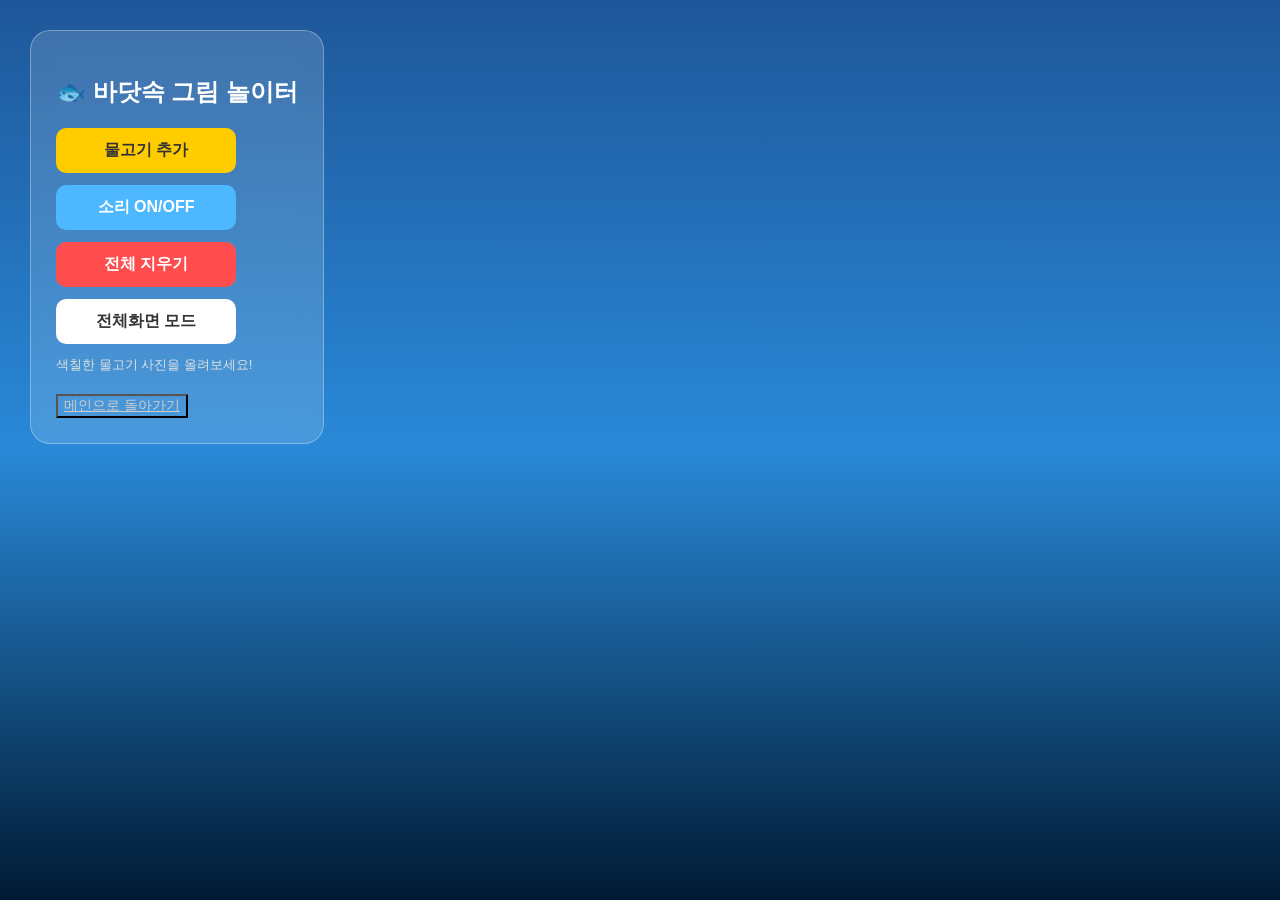
==== AQUARIUM.html @ b8091cce "Add files via upload" ====
<!DOCTYPE html>
<html lang="ko">
<head>
    <meta charset="UTF-8">
    <meta name="viewport" content="width=device-width, initial-scale=1.0">
    <title>나만의 바다 수족관</title>
    <link rel="stylesheet" href="AQUARIUM.css">
</head>
<body>
    <div id="aquarium-container">
        <canvas id="aquariumCanvas"></canvas>
        
        <div class="ui-panel" id="uiPanel">
            <h2>🐟 바닷속 그림 놀이터</h2>
            <div class="btn-group">
                <button onclick="document.getElementById('fileInput').click()" class="btn-add">물고기 추가</button>
                <button onclick="toggleAudio()" class="btn-audio">소리 ON/OFF</button>
                <button onclick="clearAquarium()" class="btn-clear">전체 지우기</button>
                <button onclick="toggleFullScreen()" class="btn-fs">전체화면 모드</button>
            </div>
            <p class="guide-text">색칠한 물고기 사진을 올려보세요!</p>
            <button onclick="location.href='index.html'" class="btn-back">메인으로 돌아가기</button>
        </div>

        <input type="file" id="fileInput" accept="image/*" style="display:none" onchange="handleFileUpload(event)">
        
        <audio id="bgm" loop src="https://www.soundjay.com/nature/sounds/bubbles-01.mp3"></audio>
    </div>

    <script src="AQUARIUM.js"></script>
</body>
</html>
---- AQUARIUM.css ----
/* 기본 초기화 */
body, html {
    margin: 0; padding: 0; width: 100%; height: 100%;
    overflow: hidden; font-family: 'Pretendard', sans-serif;
    background-color: #001220;
}

#aquarium-container {
    position: relative; width: 100vw; height: 100vh;
    /* 심해 느낌의 그라데이션 배경 */
    background: linear-gradient(180deg, #1e5799 0%, #2989d8 50%, #001a33 100%);
}

canvas {
    display: block;
}

/* UI 패널 스타일 */
.ui-panel {
    position: absolute; top: 30px; left: 30px;
    background: rgba(255, 255, 255, 0.15);
    padding: 25px; border-radius: 20px;
    backdrop-filter: blur(10px);
    border: 1px solid rgba(255, 255, 255, 0.3);
    color: white; transition: opacity 0.5s ease;
    z-index: 10;
}

/* 전체화면 시 UI 숨김 처리용 클래스 */
.hide-ui { opacity: 0; pointer-events: none; }

.btn-group button {
    display: block; width: 180px; margin: 12px 0;
    padding: 12px; border: none; border-radius: 10px;
    font-size: 16px; font-weight: 600; cursor: pointer;
    transition: all 0.3s ease;
}

.btn-add { background: #ffcc00; color: #333; }
.btn-audio { background: #4db8ff; color: white; }
.btn-clear { background: #ff4d4d; color: white; }
.btn-fs { background: #ffffff; color: #333; }
.btn-back { background: transparent; color: #ccc; text-decoration: underline; font-size: 14px; margin-top: 10px; }

button:hover { transform: scale(1.05); filter: brightness(1.1); }

.guide-text { font-size: 13px; color: #e0e0e0; margin: 10px 0; }
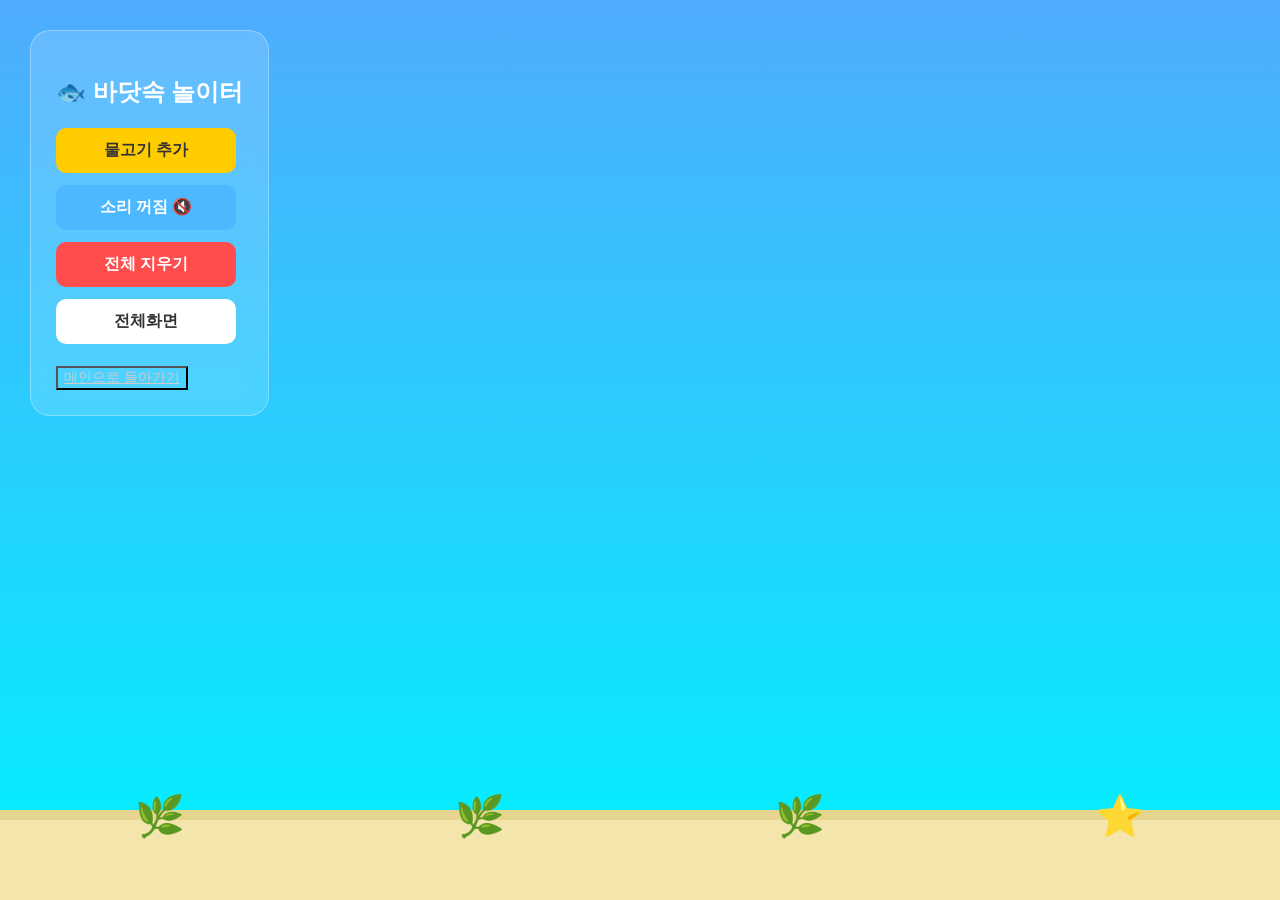
==== commit 3eb90d61: "Add files via upload" ====
--- a/AQUARIUM.html
+++ b/AQUARIUM.html
@@ -7,26 +7,36 @@
     <link rel="stylesheet" href="AQUARIUM.css">
 </head>
 <body>
-    <div id="aquarium-container">
-        <canvas id="aquariumCanvas"></canvas>
-        
-        <div class="ui-panel" id="uiPanel">
-            <h2>🐟 바닷속 그림 놀이터</h2>
-            <div class="btn-group">
-                <button onclick="document.getElementById('fileInput').click()" class="btn-add">물고기 추가</button>
-                <button onclick="toggleAudio()" class="btn-audio">소리 ON/OFF</button>
-                <button onclick="clearAquarium()" class="btn-clear">전체 지우기</button>
-                <button onclick="toggleFullScreen()" class="btn-fs">전체화면 모드</button>
-            </div>
-            <p class="guide-text">색칠한 물고기 사진을 올려보세요!</p>
-            <button onclick="location.href='index.html'" class="btn-back">메인으로 돌아가기</button>
-        </div>
-
-        <input type="file" id="fileInput" accept="image/*" style="display:none" onchange="handleFileUpload(event)">
-        
-        <audio id="bgm" loop src="https://www.soundjay.com/nature/sounds/bubbles-01.mp3"></audio>
+<div id="aquarium-container">
+    <canvas id="aquariumCanvas"></canvas>
+    
+    <div class="sea-floor"></div>
+    <div class="seaweed-container">
+        <span class="seaweed">🌿</span>
+        <span class="seaweed">🌿</span>
+        <span class="seaweed">🌿</span>
+        <span class="starfish">⭐</span>
     </div>
 
+    <div class="ui-panel" id="uiPanel">
+        <h2>🐟 바닷속 놀이터</h2>
+        <div class="btn-group">
+            <button onclick="document.getElementById('fileInput').click()" class="btn-add">물고기 추가</button>
+            <button onclick="toggleAudio()" id="audioBtn" class="btn-audio">소리 꺼짐 🔇</button>
+            <button onclick="clearAquarium()" class="btn-clear">전체 지우기</button>
+            <button onclick="toggleFullScreen()" class="btn-fs">전체화면</button>
+        </div>
+        <button onclick="location.href='index.html'" class="btn-back">메인으로 돌아가기</button>
+    </div>
+
+    <div id="customAlert" class="custom-alert">
+        <div class="spinner">🫧</div>
+        <p id="alertMessage">물고기를 데려오는 중...</p>
+    </div>
+
+    <input type="file" id="fileInput" accept="image/*" style="display:none" onchange="handleFileUpload(event)">
+    <audio id="bgm" loop src="https://www.soundjay.com/nature/sounds/bubbles-01.mp3"></audio>
+</div>
     <script src="AQUARIUM.js"></script>
 </body>
 </html>
--- a/AQUARIUM.css
+++ b/AQUARIUM.css
@@ -5,12 +5,50 @@
     background-color: #001220;
 }
 
+/* 배경 심해 그라데이션 업그레이드 */
 #aquarium-container {
     position: relative; width: 100vw; height: 100vh;
-    /* 심해 느낌의 그라데이션 배경 */
-    background: linear-gradient(180deg, #1e5799 0%, #2989d8 50%, #001a33 100%);
+    background: linear-gradient(180deg, #4facfe 0%, #00f2fe 100%);
+    overflow: hidden;
 }
 
+/* 🏖️ 바닥 모래사장 */
+.sea-floor {
+    position: absolute; bottom: 0; width: 100%; height: 80px;
+    background: #f3e5ab; /* 모래색 */
+    border-top: 10px solid #e6d58e;
+    z-index: 1;
+}
+
+/* 🌿 해초와 불가사리 */
+.seaweed-container {
+    position: absolute; bottom: 60px; width: 100%;
+    display: flex; justify-content: space-around;
+    font-size: 40px; z-index: 2; pointer-events: none;
+}
+.seaweed { animation: sway 3s infinite ease-in-out; display: inline-block; }
+@keyframes sway {
+    0%, 100% { transform: rotate(-5deg); }
+    50% { transform: rotate(10deg); }
+}
+
+/* ✨ 커스텀 알림창 스타일 */
+.custom-alert {
+    position: fixed; top: 50%; left: 50%; transform: translate(-50%, -50%);
+    background: rgba(255, 255, 255, 0.9);
+    padding: 20px 40px; border-radius: 50px;
+    box-shadow: 0 10px 30px rgba(0,0,0,0.2);
+    display: none; align-items: center; gap: 15px;
+    z-index: 1000; border: 3px solid #4facfe;
+}
+.custom-alert.show { display: flex; animation: popUp 0.3s cubic-bezier(0.17, 0.67, 0.83, 0.67); }
+@keyframes popUp { from { opacity: 0; transform: translate(-50%, -40%); } to { opacity: 1; transform: translate(-50%, -50%); } }
+
+.spinner { font-size: 30px; animation: bubble 1.5s infinite; }
+@keyframes bubble { 0% { transform: translateY(0); } 50% { transform: translateY(-10px); } 100% { transform: translateY(0); } }
+
+/* 소리 버튼 상태 변화 */
+.btn-audio.playing { background: #ff85a2; }
 canvas {
     display: block;
 }
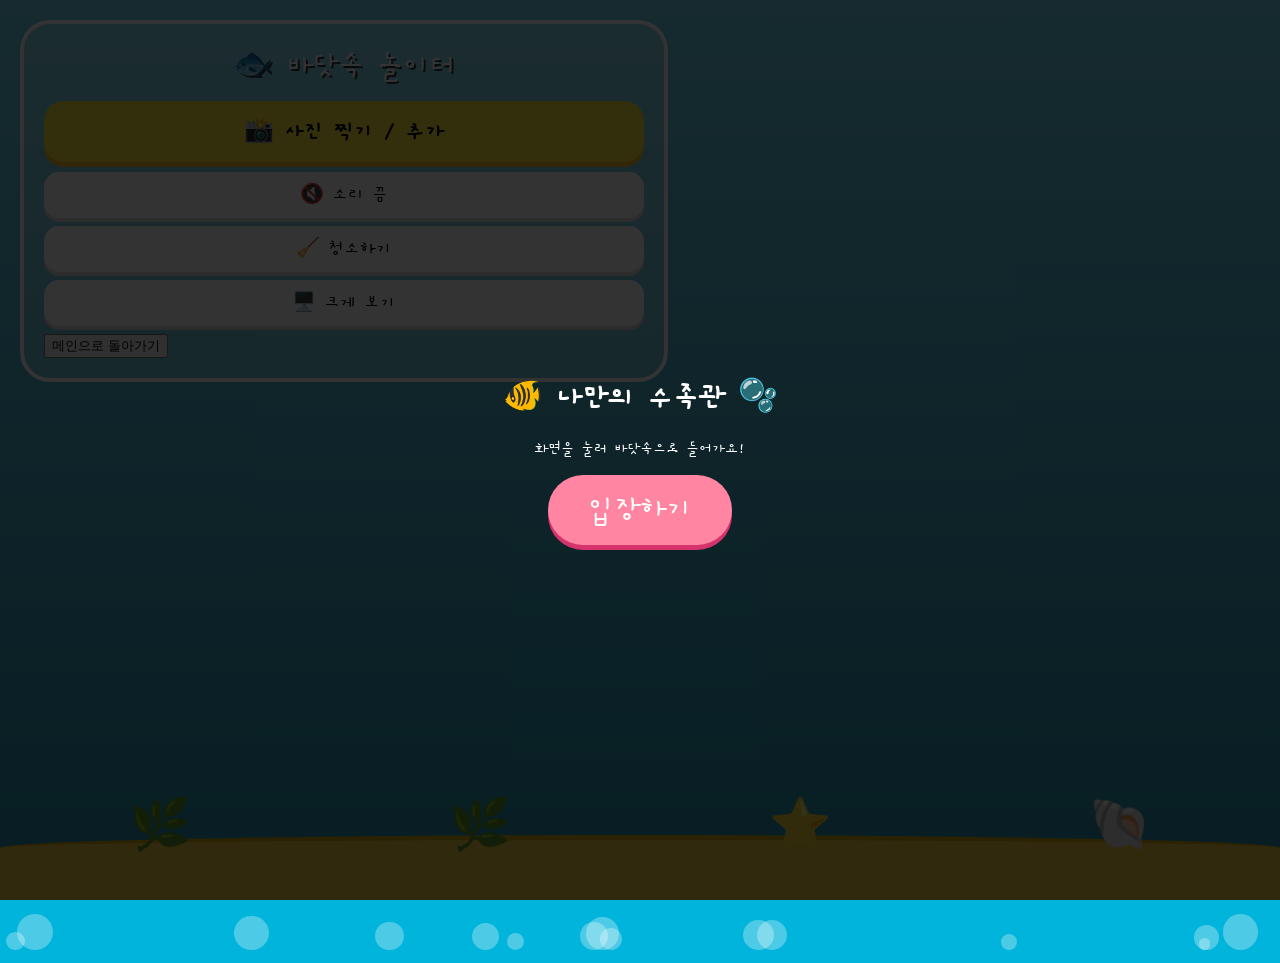
==== commit 30ae2ea0: "Add files via upload" ====
--- a/AQUARIUM.html
+++ b/AQUARIUM.html
@@ -2,41 +2,54 @@
 <html lang="ko">
 <head>
     <meta charset="UTF-8">
-    <meta name="viewport" content="width=device-width, initial-scale=1.0">
-    <title>나만의 바다 수족관</title>
+    <meta name="viewport" content="width=device-width, initial-scale=1.0, maximum-scale=1.0, user-scalable=no">
+    <title>반짝반짝 바닷속 놀이터</title>
     <link rel="stylesheet" href="AQUARIUM.css">
 </head>
 <body>
-<div id="aquarium-container">
-    <canvas id="aquariumCanvas"></canvas>
-    
-    <div class="sea-floor"></div>
-    <div class="seaweed-container">
-        <span class="seaweed">🌿</span>
-        <span class="seaweed">🌿</span>
-        <span class="seaweed">🌿</span>
-        <span class="starfish">⭐</span>
+    <div class="bubble-container" id="bubbleContainer"></div>
+
+    <div class="sea-floor">
+        <div class="sand"></div>
+        <div class="deco-elements">
+            <span class="seaweed">🌿</span>
+            <span class="seaweed" style="animation-delay: 1s;">🌿</span>
+            <span class="starfish">⭐</span>
+            <span class="shell">🐚</span>
+        </div>
     </div>
 
-    <div class="ui-panel" id="uiPanel">
-        <h2>🐟 바닷속 놀이터</h2>
-        <div class="btn-group">
-            <button onclick="document.getElementById('fileInput').click()" class="btn-add">물고기 추가</button>
-            <button onclick="toggleAudio()" id="audioBtn" class="btn-audio">소리 꺼짐 🔇</button>
-            <button onclick="clearAquarium()" class="btn-clear">전체 지우기</button>
-            <button onclick="toggleFullScreen()" class="btn-fs">전체화면</button>
+    <div id="entryOverlay">
+        <div class="entry-content">
+            <h1>🐠 나만의 수족관 🫧</h1>
+            <p>화면을 눌러 바닷속으로 들어가요!</p>
+            <button onclick="startAquarium()" class="btn-start">입장하기</button>
         </div>
-        <button onclick="location.href='index.html'" class="btn-back">메인으로 돌아가기</button>
     </div>
 
-    <div id="customAlert" class="custom-alert">
-        <div class="spinner">🫧</div>
-        <p id="alertMessage">물고기를 데려오는 중...</p>
+    <div id="aquarium-container">
+        <canvas id="aquariumCanvas"></canvas>
+        
+        <div class="ui-panel" id="uiPanel">
+            <div class="ui-header">🐟 바닷속 놀이터</div>
+            <div class="btn-group">
+                <button onclick="document.getElementById('fileInput').click()" class="btn-main">📸 사진 찍기 / 추가</button>
+                <button onclick="toggleAudio()" id="audioBtn" class="btn-sub">🔇 소리 끔</button>
+                <button onclick="clearAquarium()" class="btn-sub">🧹 청소하기</button>
+                <button onclick="toggleFullScreen()" class="btn-sub">🖥️ 크게 보기</button>
+            </div>
+            <button onclick="location.href='index.html'" class="btn-back">메인으로 돌아가기</button>
+        </div>
+
+        <div id="customAlert" class="custom-alert">
+            <div class="bubble-loader">🫧</div>
+            <p id="alertMessage">물고기가 헤엄칠 준비를 해요...</p>
+        </div>
+
+        <input type="file" id="fileInput" accept="image/*" capture="environment" style="display:none" onchange="handleFileUpload(event)">
+        <audio id="bgm" loop src="https://www.soundjay.com/nature/sounds/bubbles-01.mp3"></audio>
     </div>
 
-    <input type="file" id="fileInput" accept="image/*" style="display:none" onchange="handleFileUpload(event)">
-    <audio id="bgm" loop src="https://www.soundjay.com/nature/sounds/bubbles-01.mp3"></audio>
-</div>
     <script src="AQUARIUM.js"></script>
 </body>
 </html>
--- a/AQUARIUM.css
+++ b/AQUARIUM.css
@@ -1,85 +1,66 @@
-/* 기본 초기화 */
+@import url('https://fonts.googleapis.com/css2?family=Gaegu:wght@400;700&display=swap');
+
 body, html {
     margin: 0; padding: 0; width: 100%; height: 100%;
-    overflow: hidden; font-family: 'Pretendard', sans-serif;
-    background-color: #001220;
+    overflow: hidden; font-family: 'Gaegu', cursive;
+    background: #00b4db; /* 기본 배경색 */
 }
 
-/* 배경 심해 그라데이션 업그레이드 */
+/* 🌊 수족관 심해 그라데이션 */
 #aquarium-container {
     position: relative; width: 100vw; height: 100vh;
-    background: linear-gradient(180deg, #4facfe 0%, #00f2fe 100%);
-    overflow: hidden;
+    background: linear-gradient(180deg, #6dd5ed 0%, #2193b0 100%);
 }
 
-/* 🏖️ 바닥 모래사장 */
-.sea-floor {
-    position: absolute; bottom: 0; width: 100%; height: 80px;
-    background: #f3e5ab; /* 모래색 */
-    border-top: 10px solid #e6d58e;
-    z-index: 1;
+/* 🫧 물방울 애니메이션 */
+.bubble-container { position: absolute; width: 100%; height: 100%; pointer-events: none; z-index: 1; }
+.bubble {
+    position: absolute; bottom: -50px; background: rgba(255, 255, 255, 0.3);
+    border-radius: 50%; animation: rise 10s infinite ease-in;
+}
+@keyframes rise {
+    0% { transform: translateY(0) scale(1); opacity: 0; }
+    50% { opacity: 0.5; }
+    100% { transform: translateY(-110vh) scale(1.5); opacity: 0; }
 }
 
-/* 🌿 해초와 불가사리 */
-.seaweed-container {
-    position: absolute; bottom: 60px; width: 100%;
-    display: flex; justify-content: space-around;
-    font-size: 40px; z-index: 2; pointer-events: none;
+/* 🏖️ 모래사장과 해초 */
+.sea-floor { position: absolute; bottom: 0; width: 100%; height: 120px; z-index: 2; pointer-events: none; }
+.sand { 
+    position: absolute; bottom: 0; width: 100%; height: 60px; 
+    background: #f4d03f; border-top: 5px solid #d4ac0d; border-radius: 50% 50% 0 0 / 20% 20% 0 0;
 }
-.seaweed { animation: sway 3s infinite ease-in-out; display: inline-block; }
-@keyframes sway {
-    0%, 100% { transform: rotate(-5deg); }
-    50% { transform: rotate(10deg); }
+.deco-elements { position: absolute; bottom: 40px; width: 100%; display: flex; justify-content: space-around; font-size: 50px; }
+.seaweed { animation: sway 3s infinite ease-in-out; display: inline-block; transform-origin: bottom; }
+@keyframes sway { 0%, 100% { transform: rotate(-10deg); } 50% { transform: rotate(10deg); } }
+
+/* 🚪 입장 레이어 */
+#entryOverlay {
+    position: fixed; top:0; left:0; width:100%; height:100%; background: rgba(0,0,0,0.8);
+    display: flex; justify-content: center; align-items: center; z-index: 9999; color: white; text-align: center;
 }
+.btn-start {
+    padding: 15px 40px; font-size: 2rem; background: #ff85a2; color: white;
+    border: none; border-radius: 50px; cursor: pointer; font-family: 'Gaegu';
+    box-shadow: 0 5px 0 #d6336c; transition: 0.2s;
+}
+.btn-start:active { transform: translateY(4px); box-shadow: none; }
 
-/* ✨ 커스텀 알림창 스타일 */
-.custom-alert {
-    position: fixed; top: 50%; left: 50%; transform: translate(-50%, -50%);
-    background: rgba(255, 255, 255, 0.9);
-    padding: 20px 40px; border-radius: 50px;
-    box-shadow: 0 10px 30px rgba(0,0,0,0.2);
-    display: none; align-items: center; gap: 15px;
-    z-index: 1000; border: 3px solid #4facfe;
+/* 🎀 UI 버튼 스타일 */
+.ui-panel {
+    position: absolute; top: 20px; left: 20px; z-index: 100;
+    background: rgba(255, 255, 255, 0.2); backdrop-filter: blur(10px);
+    padding: 20px; border-radius: 30px; border: 4px solid white;
 }
-.custom-alert.show { display: flex; animation: popUp 0.3s cubic-bezier(0.17, 0.67, 0.83, 0.67); }
-@keyframes popUp { from { opacity: 0; transform: translate(-50%, -40%); } to { opacity: 1; transform: translate(-50%, -50%); } }
-
-.spinner { font-size: 30px; animation: bubble 1.5s infinite; }
-@keyframes bubble { 0% { transform: translateY(0); } 50% { transform: translateY(-10px); } 100% { transform: translateY(0); } }
-
-/* 소리 버튼 상태 변화 */
-.btn-audio.playing { background: #ff85a2; }
-canvas {
-    display: block;
+.ui-header { font-size: 2rem; color: white; text-align: center; margin-bottom: 15px; text-shadow: 2px 2px #333; }
+.btn-main {
+    width: 100%; padding: 15px; font-size: 1.5rem; background: #ffeb3b; border: none;
+    border-radius: 20px; margin-bottom: 10px; cursor: pointer; font-family: 'Gaegu';
+    box-shadow: 0 5px 0 #fbc02d; font-weight: bold;
 }
-
-/* UI 패널 스타일 */
-.ui-panel {
-    position: absolute; top: 30px; left: 30px;
-    background: rgba(255, 255, 255, 0.15);
-    padding: 25px; border-radius: 20px;
-    backdrop-filter: blur(10px);
-    border: 1px solid rgba(255, 255, 255, 0.3);
-    color: white; transition: opacity 0.5s ease;
-    z-index: 10;
+.btn-sub {
+    width: 100%; padding: 10px; font-size: 1.2rem; background: white; border: none;
+    border-radius: 15px; margin-bottom: 8px; cursor: pointer; font-family: 'Gaegu';
+    box-shadow: 0 4px 0 #ddd;
 }
-
-/* 전체화면 시 UI 숨김 처리용 클래스 */
-.hide-ui { opacity: 0; pointer-events: none; }
-
-.btn-group button {
-    display: block; width: 180px; margin: 12px 0;
-    padding: 12px; border: none; border-radius: 10px;
-    font-size: 16px; font-weight: 600; cursor: pointer;
-    transition: all 0.3s ease;
-}
-
-.btn-add { background: #ffcc00; color: #333; }
-.btn-audio { background: #4db8ff; color: white; }
-.btn-clear { background: #ff4d4d; color: white; }
-.btn-fs { background: #ffffff; color: #333; }
-.btn-back { background: transparent; color: #ccc; text-decoration: underline; font-size: 14px; margin-top: 10px; }
-
-button:hover { transform: scale(1.05); filter: brightness(1.1); }
-
-.guide-text { font-size: 13px; color: #e0e0e0; margin: 10px 0; }+.btn-sub:active { transform: translateY(3px); box-shadow: none; }
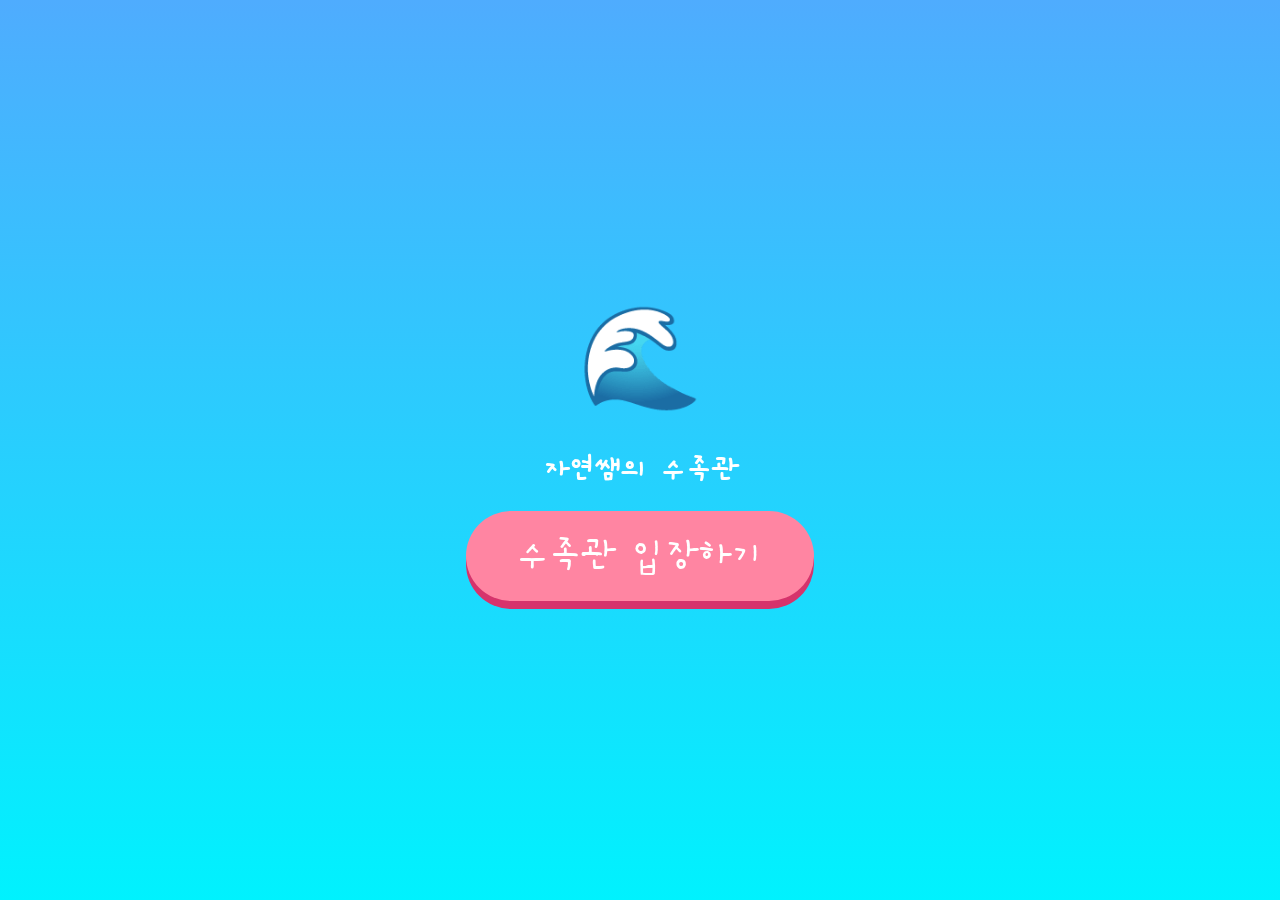
==== commit 41607840: "Add files via upload" ====
--- a/AQUARIUM.html
+++ b/AQUARIUM.html
@@ -7,23 +7,11 @@
     <link rel="stylesheet" href="AQUARIUM.css">
 </head>
 <body>
-    <div class="bubble-container" id="bubbleContainer"></div>
-
-    <div class="sea-floor">
-        <div class="sand"></div>
-        <div class="deco-elements">
-            <span class="seaweed">🌿</span>
-            <span class="seaweed" style="animation-delay: 1s;">🌿</span>
-            <span class="starfish">⭐</span>
-            <span class="shell">🐚</span>
-        </div>
-    </div>
-
     <div id="entryOverlay">
         <div class="entry-content">
-            <h1>🐠 나만의 수족관 🫧</h1>
-            <p>화면을 눌러 바닷속으로 들어가요!</p>
-            <button onclick="startAquarium()" class="btn-start">입장하기</button>
+            <div class="entry-icon">🌊</div>
+            <h1>자연쌤의 수족관</h1>
+            <button onclick="startAquarium()" class="btn-start">수족관 입장하기</button>
         </div>
     </div>
 
@@ -31,22 +19,37 @@
         <canvas id="aquariumCanvas"></canvas>
         
         <div class="ui-panel" id="uiPanel">
-            <div class="ui-header">🐟 바닷속 놀이터</div>
+            <div class="ui-header">🐠 바닷속 놀이터</div>
             <div class="btn-group">
-                <button onclick="document.getElementById('fileInput').click()" class="btn-main">📸 사진 찍기 / 추가</button>
-                <button onclick="toggleAudio()" id="audioBtn" class="btn-sub">🔇 소리 끔</button>
-                <button onclick="clearAquarium()" class="btn-sub">🧹 청소하기</button>
-                <button onclick="toggleFullScreen()" class="btn-sub">🖥️ 크게 보기</button>
+                <button onclick="openCamera()" class="btn-main camera-btn">📸 바로 촬영하기</button>
+                <button onclick="document.getElementById('fileInput').click()" class="btn-main upload-btn">📁 사진 가져오기</button>
+                
+                <div class="btn-row">
+                    <button onclick="toggleAudio()" id="audioBtn" class="btn-circle">🔇</button>
+                    <button onclick="clearAquarium()" class="btn-circle">🧹</button>
+                    <button onclick="toggleFullScreen()" class="btn-circle">🖥️</button>
+                </div>
             </div>
-            <button onclick="location.href='index.html'" class="btn-back">메인으로 돌아가기</button>
+            <button onclick="location.href='index.html'" class="btn-exit">🏠 메인으로 돌아가기</button>
+        </div>
+
+        <div id="cameraModal" class="camera-modal">
+            <div class="camera-content">
+                <video id="video" autoplay playsinline></video>
+                <canvas id="captureCanvas" style="display:none;"></canvas>
+                <div class="camera-ui">
+                    <button onclick="takeSnapshot()" class="btn-capture">⚪</button>
+                    <button onclick="closeCamera()" class="btn-close-cam">닫기</button>
+                </div>
+            </div>
         </div>
 
         <div id="customAlert" class="custom-alert">
-            <div class="bubble-loader">🫧</div>
-            <p id="alertMessage">물고기가 헤엄칠 준비를 해요...</p>
+            <div class="loader">🫧</div>
+            <p id="alertMessage">물고기가 오는 중...</p>
         </div>
 
-        <input type="file" id="fileInput" accept="image/*" capture="environment" style="display:none" onchange="handleFileUpload(event)">
+        <input type="file" id="fileInput" accept="image/*" style="display:none" onchange="handleFileUpload(event)">
         <audio id="bgm" loop src="https://www.soundjay.com/nature/sounds/bubbles-01.mp3"></audio>
     </div>
 
--- a/AQUARIUM.css
+++ b/AQUARIUM.css
@@ -1,66 +1,68 @@
 @import url('https://fonts.googleapis.com/css2?family=Gaegu:wght@400;700&display=swap');
 
-body, html {
-    margin: 0; padding: 0; width: 100%; height: 100%;
-    overflow: hidden; font-family: 'Gaegu', cursive;
-    background: #00b4db; /* 기본 배경색 */
+* { box-sizing: border-box; }
+body, html { margin: 0; padding: 0; width: 100%; height: 100%; overflow: hidden; font-family: 'Gaegu', cursive; }
+
+/* 🌊 배경이 잘리거나 밀리지 않게 고정 */
+#aquarium-container {
+    position: fixed; top: 0; left: 0; width: 100vw; height: 100vh;
+    background: #1e5799 url('my_bg.jpg') no-repeat center center;
+    background-size: cover;
+    z-index: 1;
 }
 
-/* 🌊 수족관 심해 그라데이션 */
-#aquarium-container {
-    position: relative; width: 100vw; height: 100vh;
-    background: linear-gradient(180deg, #6dd5ed 0%, #2193b0 100%);
+/* 🚪 입장 레이어 디자인 */
+#entryOverlay {
+    position: fixed; top: 0; left: 0; width: 100%; height: 100%; 
+    background: linear-gradient(to bottom, #4facfe, #00f2fe);
+    display: flex; justify-content: center; align-items: center; z-index: 9999;
+}
+.entry-content { text-align: center; color: white; }
+.entry-icon { font-size: 100px; margin-bottom: 20px; animation: bounce 2s infinite; }
+.btn-start {
+    padding: 20px 50px; font-size: 2.5rem; background: #ff85a2; color: white;
+    border: none; border-radius: 50px; cursor: pointer; font-family: 'Gaegu';
+    box-shadow: 0 8px 0 #d6336c; transition: 0.2s;
+}
+.btn-start:active { transform: translateY(4px); box-shadow: 0 4px 0 #d6336c; }
+
+/* 🎀 UI 패널 및 버튼 분리 디자인 */
+.ui-panel {
+    position: absolute; top: 30px; left: 30px; z-index: 100;
+    background: rgba(255, 255, 255, 0.9); padding: 25px; border-radius: 30px;
+    border: 4px solid #ff85a2; width: 280px; box-shadow: 0 10px 25px rgba(0,0,0,0.2);
+}
+.ui-header { font-size: 2rem; color: #ff85a2; text-align: center; margin-bottom: 20px; font-weight: bold; }
+
+.btn-main {
+    width: 100%; padding: 15px; font-size: 1.5rem; border: none; border-radius: 20px;
+    cursor: pointer; font-family: 'Gaegu'; margin-bottom: 12px; transition: 0.2s;
+}
+.camera-btn { background: #ffeb3b; box-shadow: 0 5px 0 #fbc02d; color: #333; }
+.upload-btn { background: #a2d2ff; box-shadow: 0 5px 0 #70a1ff; color: #333; }
+.btn-main:active { transform: translateY(3px); box-shadow: none; }
+
+.btn-row { display: flex; gap: 10px; margin-bottom: 15px; }
+.btn-circle {
+    flex: 1; padding: 12px; font-size: 1.4rem; background: white; border: 2px solid #eee;
+    border-radius: 15px; cursor: pointer; box-shadow: 0 4px 0 #ddd;
 }
 
-/* 🫧 물방울 애니메이션 */
-.bubble-container { position: absolute; width: 100%; height: 100%; pointer-events: none; z-index: 1; }
-.bubble {
-    position: absolute; bottom: -50px; background: rgba(255, 255, 255, 0.3);
-    border-radius: 50%; animation: rise 10s infinite ease-in;
-}
-@keyframes rise {
-    0% { transform: translateY(0) scale(1); opacity: 0; }
-    50% { opacity: 0.5; }
-    100% { transform: translateY(-110vh) scale(1.5); opacity: 0; }
+.btn-exit {
+    width: 100%; padding: 12px; background: #ff85a2; color: white; border: none;
+    border-radius: 15px; font-family: 'Gaegu'; font-size: 1.3rem; cursor: pointer;
+    box-shadow: 0 4px 0 #d6336c;
 }
 
-/* 🏖️ 모래사장과 해초 */
-.sea-floor { position: absolute; bottom: 0; width: 100%; height: 120px; z-index: 2; pointer-events: none; }
-.sand { 
-    position: absolute; bottom: 0; width: 100%; height: 60px; 
-    background: #f4d03f; border-top: 5px solid #d4ac0d; border-radius: 50% 50% 0 0 / 20% 20% 0 0;
+/* 📸 카메라 모달 */
+.camera-modal {
+    position: fixed; top: 0; left: 0; width: 100%; height: 100%;
+    background: rgba(0,0,0,0.9); display: none; justify-content: center; align-items: center; z-index: 2000;
 }
-.deco-elements { position: absolute; bottom: 40px; width: 100%; display: flex; justify-content: space-around; font-size: 50px; }
-.seaweed { animation: sway 3s infinite ease-in-out; display: inline-block; transform-origin: bottom; }
-@keyframes sway { 0%, 100% { transform: rotate(-10deg); } 50% { transform: rotate(10deg); } }
+.camera-content { position: relative; width: 90%; max-width: 500px; border: 10px solid white; border-radius: 30px; overflow: hidden; }
+#video { width: 100%; height: auto; display: block; }
+.camera-ui { position: absolute; bottom: 20px; width: 100%; display: flex; justify-content: center; gap: 40px; }
+.btn-capture { width: 70px; height: 70px; background: white; border: 5px solid #ff85a2; border-radius: 50%; cursor: pointer; }
+.btn-close-cam { background: #ff85a2; color: white; border: none; padding: 10px 20px; border-radius: 10px; font-family: 'Gaegu'; }
 
-/* 🚪 입장 레이어 */
-#entryOverlay {
-    position: fixed; top:0; left:0; width:100%; height:100%; background: rgba(0,0,0,0.8);
-    display: flex; justify-content: center; align-items: center; z-index: 9999; color: white; text-align: center;
-}
-.btn-start {
-    padding: 15px 40px; font-size: 2rem; background: #ff85a2; color: white;
-    border: none; border-radius: 50px; cursor: pointer; font-family: 'Gaegu';
-    box-shadow: 0 5px 0 #d6336c; transition: 0.2s;
-}
-.btn-start:active { transform: translateY(4px); box-shadow: none; }
-
-/* 🎀 UI 버튼 스타일 */
-.ui-panel {
-    position: absolute; top: 20px; left: 20px; z-index: 100;
-    background: rgba(255, 255, 255, 0.2); backdrop-filter: blur(10px);
-    padding: 20px; border-radius: 30px; border: 4px solid white;
-}
-.ui-header { font-size: 2rem; color: white; text-align: center; margin-bottom: 15px; text-shadow: 2px 2px #333; }
-.btn-main {
-    width: 100%; padding: 15px; font-size: 1.5rem; background: #ffeb3b; border: none;
-    border-radius: 20px; margin-bottom: 10px; cursor: pointer; font-family: 'Gaegu';
-    box-shadow: 0 5px 0 #fbc02d; font-weight: bold;
-}
-.btn-sub {
-    width: 100%; padding: 10px; font-size: 1.2rem; background: white; border: none;
-    border-radius: 15px; margin-bottom: 8px; cursor: pointer; font-family: 'Gaegu';
-    box-shadow: 0 4px 0 #ddd;
-}
-.btn-sub:active { transform: translateY(3px); box-shadow: none; }+@keyframes bounce { 0%, 100% { transform: translateY(0); } 50% { transform: translateY(-20px); } }
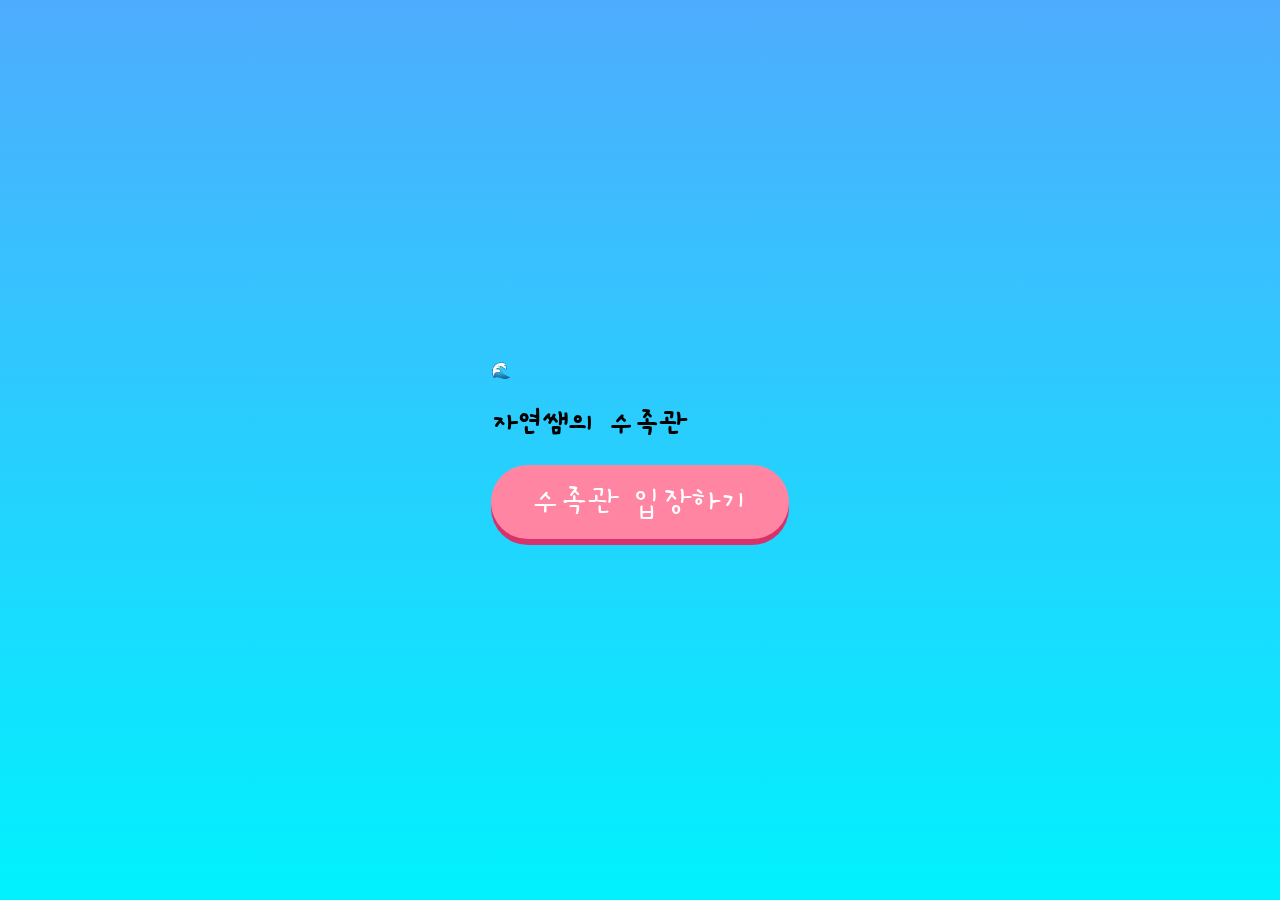
==== commit 8f66b39c: "Add files via upload" ====
--- a/AQUARIUM.html
+++ b/AQUARIUM.html
@@ -25,9 +25,9 @@
                 <button onclick="document.getElementById('fileInput').click()" class="btn-main upload-btn">📁 사진 가져오기</button>
                 
                 <div class="btn-row">
-                    <button onclick="toggleAudio()" id="audioBtn" class="btn-circle">🔇</button>
-                    <button onclick="clearAquarium()" class="btn-circle">🧹</button>
-                    <button onclick="toggleFullScreen()" class="btn-circle">🖥️</button>
+                    <button onclick="toggleAudio()" id="audioBtn" class="btn-circle">🔇 소리 끔</button>
+                    <button onclick="clearAquarium()" class="btn-circle">🧹 청소하기</button>
+                    <button onclick="toggleFullScreen()" class="btn-circle">🖥️ 크게보기</button>
                 </div>
             </div>
             <button onclick="location.href='index.html'" class="btn-exit">🏠 메인으로 돌아가기</button>
@@ -38,7 +38,7 @@
                 <video id="video" autoplay playsinline></video>
                 <canvas id="captureCanvas" style="display:none;"></canvas>
                 <div class="camera-ui">
-                    <button onclick="takeSnapshot()" class="btn-capture">⚪</button>
+                    <button onclick="takeSnapshot()" class="btn-capture"></button>
                     <button onclick="closeCamera()" class="btn-close-cam">닫기</button>
                 </div>
             </div>
--- a/AQUARIUM.css
+++ b/AQUARIUM.css
@@ -1,68 +1,67 @@
 @import url('https://fonts.googleapis.com/css2?family=Gaegu:wght@400;700&display=swap');
 
 * { box-sizing: border-box; }
-body, html { margin: 0; padding: 0; width: 100%; height: 100%; overflow: hidden; font-family: 'Gaegu', cursive; }
+body, html { margin: 0; padding: 0; width: 100%; height: 100%; overflow: hidden; font-family: 'Gaegu', cursive; background-color: #000; }
 
-/* 🌊 배경이 잘리거나 밀리지 않게 고정 */
+/* 🌊 배경 이미지 강제 고정 */
 #aquarium-container {
     position: fixed; top: 0; left: 0; width: 100vw; height: 100vh;
     background: #1e5799 url('my_bg.jpg') no-repeat center center;
-    background-size: cover;
-    z-index: 1;
+    background-size: cover; z-index: 1;
 }
 
-/* 🚪 입장 레이어 디자인 */
+/* 🚪 입장 레이어 (소리 문제 해결사) */
 #entryOverlay {
     position: fixed; top: 0; left: 0; width: 100%; height: 100%; 
     background: linear-gradient(to bottom, #4facfe, #00f2fe);
     display: flex; justify-content: center; align-items: center; z-index: 9999;
 }
-.entry-content { text-align: center; color: white; }
-.entry-icon { font-size: 100px; margin-bottom: 20px; animation: bounce 2s infinite; }
 .btn-start {
-    padding: 20px 50px; font-size: 2.5rem; background: #ff85a2; color: white;
+    padding: 15px 40px; font-size: 2.2rem; background: #ff85a2; color: white;
     border: none; border-radius: 50px; cursor: pointer; font-family: 'Gaegu';
-    box-shadow: 0 8px 0 #d6336c; transition: 0.2s;
+    box-shadow: 0 6px 0 #d6336c; transition: 0.1s;
 }
-.btn-start:active { transform: translateY(4px); box-shadow: 0 4px 0 #d6336c; }
 
-/* 🎀 UI 패널 및 버튼 분리 디자인 */
+/* 🎀 UI 버튼 디자인 */
 .ui-panel {
-    position: absolute; top: 30px; left: 30px; z-index: 100;
-    background: rgba(255, 255, 255, 0.9); padding: 25px; border-radius: 30px;
-    border: 4px solid #ff85a2; width: 280px; box-shadow: 0 10px 25px rgba(0,0,0,0.2);
+    position: absolute; top: 20px; left: 20px; z-index: 100;
+    background: rgba(255, 255, 255, 0.9); padding: 20px; border-radius: 25px;
+    border: 3px solid #ff85a2; width: 300px;
 }
-.ui-header { font-size: 2rem; color: #ff85a2; text-align: center; margin-bottom: 20px; font-weight: bold; }
+.ui-header { font-size: 1.8rem; color: #ff85a2; text-align: center; margin-bottom: 15px; font-weight: bold; }
 
 .btn-main {
-    width: 100%; padding: 15px; font-size: 1.5rem; border: none; border-radius: 20px;
-    cursor: pointer; font-family: 'Gaegu'; margin-bottom: 12px; transition: 0.2s;
+    width: 100%; padding: 12px; font-size: 1.3rem; border: none; border-radius: 15px;
+    cursor: pointer; font-family: 'Gaegu'; margin-bottom: 10px; font-weight: bold;
 }
-.camera-btn { background: #ffeb3b; box-shadow: 0 5px 0 #fbc02d; color: #333; }
-.upload-btn { background: #a2d2ff; box-shadow: 0 5px 0 #70a1ff; color: #333; }
-.btn-main:active { transform: translateY(3px); box-shadow: none; }
+.camera-btn { background: #ffeb3b; box-shadow: 0 4px 0 #fbc02d; }
+.upload-btn { background: #a2d2ff; box-shadow: 0 4px 0 #70a1ff; }
 
-.btn-row { display: flex; gap: 10px; margin-bottom: 15px; }
+.btn-row { display: flex; gap: 8px; margin-bottom: 15px; }
 .btn-circle {
-    flex: 1; padding: 12px; font-size: 1.4rem; background: white; border: 2px solid #eee;
-    border-radius: 15px; cursor: pointer; box-shadow: 0 4px 0 #ddd;
+    flex: 1; padding: 10px 5px; font-size: 1rem; background: white; border: 1px solid #ddd;
+    border-radius: 12px; cursor: pointer; font-family: 'Gaegu'; box-shadow: 0 3px 0 #eee;
 }
 
 .btn-exit {
-    width: 100%; padding: 12px; background: #ff85a2; color: white; border: none;
-    border-radius: 15px; font-family: 'Gaegu'; font-size: 1.3rem; cursor: pointer;
-    box-shadow: 0 4px 0 #d6336c;
+    width: 100%; padding: 10px; background: #ff85a2; color: white; border: none;
+    border-radius: 12px; font-family: 'Gaegu'; font-size: 1.1rem; cursor: pointer;
 }
 
 /* 📸 카메라 모달 */
 .camera-modal {
-    position: fixed; top: 0; left: 0; width: 100%; height: 100%;
-    background: rgba(0,0,0,0.9); display: none; justify-content: center; align-items: center; z-index: 2000;
+    position: fixed; top:0; left:0; width:100%; height:100%; background:rgba(0,0,0,0.9);
+    display:none; justify-content:center; align-items:center; z-index:2000;
 }
-.camera-content { position: relative; width: 90%; max-width: 500px; border: 10px solid white; border-radius: 30px; overflow: hidden; }
-#video { width: 100%; height: auto; display: block; }
-.camera-ui { position: absolute; bottom: 20px; width: 100%; display: flex; justify-content: center; gap: 40px; }
-.btn-capture { width: 70px; height: 70px; background: white; border: 5px solid #ff85a2; border-radius: 50%; cursor: pointer; }
-.btn-close-cam { background: #ff85a2; color: white; border: none; padding: 10px 20px; border-radius: 10px; font-family: 'Gaegu'; }
+.camera-content { position:relative; width:90%; max-width:500px; border:5px solid white; border-radius:20px; overflow:hidden; }
+#video { width:100%; height:auto; }
+.camera-ui { position:absolute; bottom:20px; width:100%; display:flex; justify-content:center; gap:30px; }
+.btn-capture { width:60px; height:60px; background:white; border:4px solid #ff85a2; border-radius:50%; }
 
-@keyframes bounce { 0%, 100% { transform: translateY(0); } 50% { transform: translateY(-20px); } }+/* 🫧 알림창 */
+.custom-alert {
+    position: fixed; top:50%; left:50%; transform:translate(-50%, -50%);
+    background:white; padding:20px; border-radius:20px; border:3px solid #4facfe;
+    display:none; flex-direction:column; align-items:center; z-index:3000;
+}
+.custom-alert.show { display: flex; }
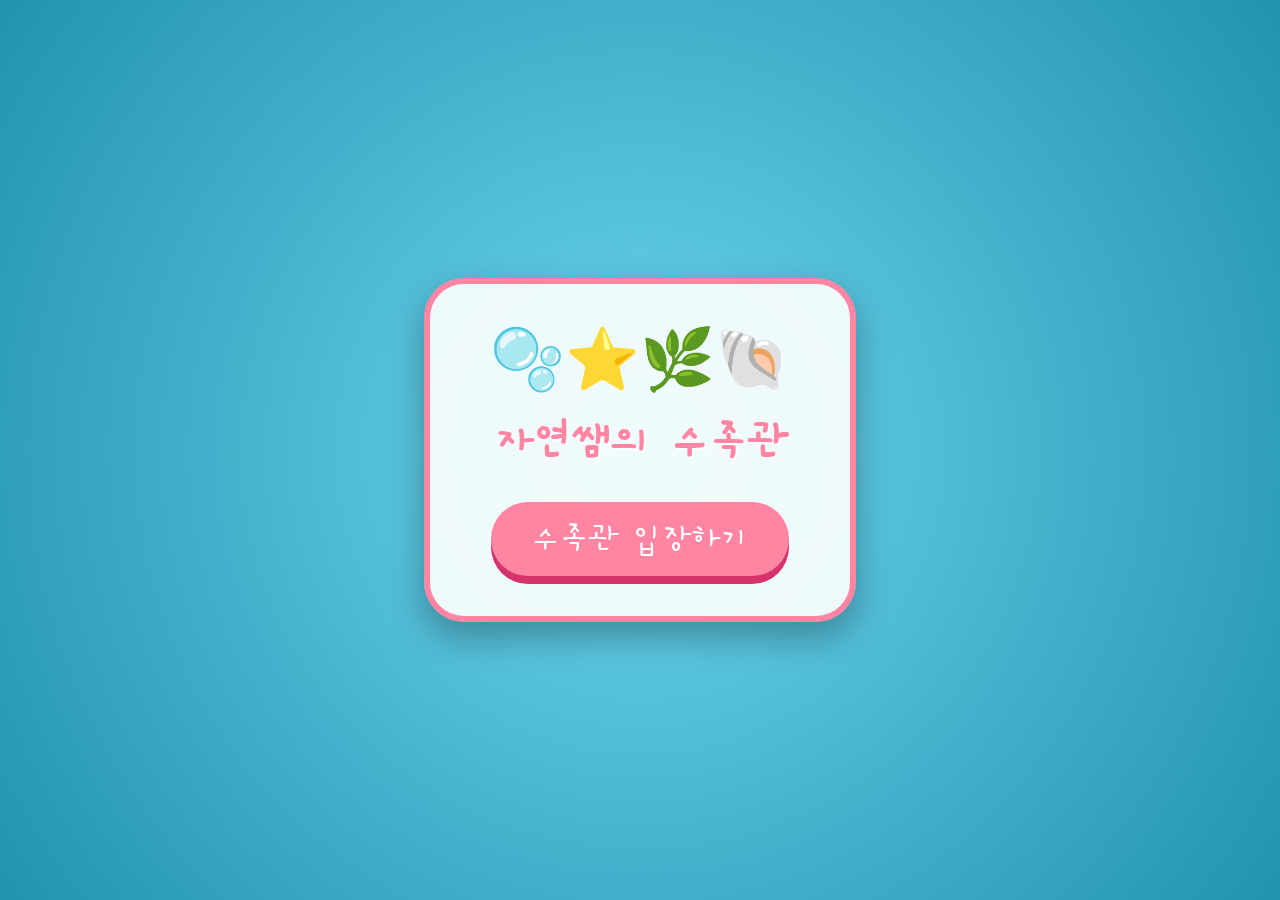
==== commit 1d3d62cf: "Add files via upload" ====
--- a/AQUARIUM.html
+++ b/AQUARIUM.html
@@ -8,12 +8,12 @@
 </head>
 <body>
     <div id="entryOverlay">
-        <div class="entry-content">
-            <div class="entry-icon">🌊</div>
-            <h1>자연쌤의 수족관</h1>
-            <button onclick="startAquarium()" class="btn-start">수족관 입장하기</button>
-        </div>
+    <div class="entry-content">
+        <div class="entry-icon">🫧⭐🌿🐚</div> 
+        <h1>자연쌤의 수족관</h1>
+        <button onclick="startAquarium()" class="btn-start">수족관 입장하기</button>
     </div>
+</div>
 
     <div id="aquarium-container">
         <canvas id="aquariumCanvas"></canvas>
@@ -50,8 +50,7 @@
         </div>
 
         <input type="file" id="fileInput" accept="image/*" style="display:none" onchange="handleFileUpload(event)">
-        <audio id="bgm" loop src="https://www.soundjay.com/nature/sounds/bubbles-01.mp3"></audio>
-    </div>
+<audio id="bgm" loop src="aquarium.mp3"></audio>    </div>
 
     <script src="AQUARIUM.js"></script>
 </body>
--- a/AQUARIUM.css
+++ b/AQUARIUM.css
@@ -1,67 +1,105 @@
 @import url('https://fonts.googleapis.com/css2?family=Gaegu:wght@400;700&display=swap');
 
+/* 기본 설정 */
 * { box-sizing: border-box; }
-body, html { margin: 0; padding: 0; width: 100%; height: 100%; overflow: hidden; font-family: 'Gaegu', cursive; background-color: #000; }
+body, html { 
+    margin: 0; padding: 0; width: 100%; height: 100%; 
+    overflow: hidden; font-family: 'Gaegu', cursive; 
+    background-color: #000; 
+}
 
-/* 🌊 배경 이미지 강제 고정 */
+/* 🌊 1. 수족관 배경 (전체 화면 고정) */
 #aquarium-container {
     position: fixed; top: 0; left: 0; width: 100vw; height: 100vh;
-    background: #1e5799 url('my_bg.jpg') no-repeat center center;
-    background-size: cover; z-index: 1;
+    background: #1e5799 url('aquarium_background.png') no-repeat center center;
+    background-size: cover; 
+    z-index: 1;
 }
 
-/* 🚪 입장 레이어 (소리 문제 해결사) */
+/* 🚪 2. 입장 레이어 (귀여운 디자인 버전) */
 #entryOverlay {
     position: fixed; top: 0; left: 0; width: 100%; height: 100%; 
-    background: linear-gradient(to bottom, #4facfe, #00f2fe);
-    display: flex; justify-content: center; align-items: center; z-index: 9999;
+    background: radial-gradient(circle at center, #6dd5ed 0%, #2193b0 100%);
+    display: flex; justify-content: center; align-items: center; 
+    z-index: 9999; overflow: hidden;
 }
+
+.entry-content {
+    background: rgba(255, 255, 255, 0.9);
+    backdrop-filter: blur(10px);
+    padding: 40px 60px; border-radius: 40px; border: 6px solid #ff85a2;
+    text-align: center; box-shadow: 0 15px 35px rgba(0,0,0,0.3);
+    animation: contentPopUp 0.6s ease-out;
+}
+
+.entry-icon { font-size: 60px; margin-bottom: 10px; animation: bounce 2s infinite; }
+
+.entry-content h1 {
+    font-size: 3rem; color: #ff85a2; margin: 10px 0 30px 0;
+    text-shadow: 2px 2px 0px white;
+}
+
 .btn-start {
     padding: 15px 40px; font-size: 2.2rem; background: #ff85a2; color: white;
     border: none; border-radius: 50px; cursor: pointer; font-family: 'Gaegu';
-    box-shadow: 0 6px 0 #d6336c; transition: 0.1s;
+    box-shadow: 0 8px 0 #d6336c; transition: 0.1s;
+}
+.btn-start:active { transform: translateY(5px); box-shadow: 0 3px 0 #d6336c; }
+
+/* 🎀 3. UI 버튼 디자인 (좌측 상단 패널) */
+.ui-panel {
+    position: absolute; top: 20px; left: 20px; z-index: 100;
+    background: rgba(255, 255, 255, 0.85); padding: 20px; 
+    border-radius: 25px; border: 3px solid #ff85a2; width: 320px;
+    box-shadow: 0 8px 20px rgba(0,0,0,0.15);
 }
 
-/* 🎀 UI 버튼 디자인 */
-.ui-panel {
-    position: absolute; top: 20px; left: 20px; z-index: 100;
-    background: rgba(255, 255, 255, 0.9); padding: 20px; border-radius: 25px;
-    border: 3px solid #ff85a2; width: 300px;
-}
 .ui-header { font-size: 1.8rem; color: #ff85a2; text-align: center; margin-bottom: 15px; font-weight: bold; }
 
 .btn-main {
-    width: 100%; padding: 12px; font-size: 1.3rem; border: none; border-radius: 15px;
-    cursor: pointer; font-family: 'Gaegu'; margin-bottom: 10px; font-weight: bold;
+    width: 100%; padding: 12px; font-size: 1.4rem; border: none; border-radius: 15px;
+    cursor: pointer; font-family: 'Gaegu'; margin-bottom: 10px; font-weight: bold; transition: 0.2s;
 }
-.camera-btn { background: #ffeb3b; box-shadow: 0 4px 0 #fbc02d; }
-.upload-btn { background: #a2d2ff; box-shadow: 0 4px 0 #70a1ff; }
+.camera-btn { background: #ffeb3b; box-shadow: 0 4px 0 #fbc02d; color: #444; }
+.upload-btn { background: #a2d2ff; box-shadow: 0 4px 0 #70a1ff; color: #444; }
 
-.btn-row { display: flex; gap: 8px; margin-bottom: 15px; }
+.btn-row { display: flex; gap: 8px; margin-bottom: 12px; }
 .btn-circle {
-    flex: 1; padding: 10px 5px; font-size: 1rem; background: white; border: 1px solid #ddd;
+    flex: 1; padding: 10px 5px; font-size: 1.1rem; background: white; border: 1px solid #ddd;
     border-radius: 12px; cursor: pointer; font-family: 'Gaegu'; box-shadow: 0 3px 0 #eee;
 }
 
 .btn-exit {
     width: 100%; padding: 10px; background: #ff85a2; color: white; border: none;
-    border-radius: 12px; font-family: 'Gaegu'; font-size: 1.1rem; cursor: pointer;
+    border-radius: 12px; font-family: 'Gaegu'; font-size: 1.2rem; cursor: pointer;
 }
 
-/* 📸 카메라 모달 */
+/* 📸 4. 카메라 모달 */
 .camera-modal {
-    position: fixed; top:0; left:0; width:100%; height:100%; background:rgba(0,0,0,0.9);
-    display:none; justify-content:center; align-items:center; z-index:2000;
+    position: fixed; top: 0; left: 0; width: 100%; height: 100%; 
+    background: rgba(0,0,0,0.9); display: none; justify-content: center; align-items: center; z-index: 2000;
 }
-.camera-content { position:relative; width:90%; max-width:500px; border:5px solid white; border-radius:20px; overflow:hidden; }
-#video { width:100%; height:auto; }
-.camera-ui { position:absolute; bottom:20px; width:100%; display:flex; justify-content:center; gap:30px; }
-.btn-capture { width:60px; height:60px; background:white; border:4px solid #ff85a2; border-radius:50%; }
+.camera-content { position: relative; width: 90%; max-width: 500px; border: 6px solid white; border-radius: 25px; overflow: hidden; }
+#video { width: 100%; height: auto; display: block; }
+.camera-ui { position: absolute; bottom: 20px; width: 100%; display: flex; justify-content: center; gap: 30px; }
+.btn-capture { width: 65px; height: 65px; background: white; border: 5px solid #ff85a2; border-radius: 50%; }
+.btn-close-cam { background: #ff85a2; color: white; border: none; padding: 8px 15px; border-radius: 10px; font-family: 'Gaegu'; }
 
-/* 🫧 알림창 */
+/* 🫧 5. 로딩 알림창 */
 .custom-alert {
-    position: fixed; top:50%; left:50%; transform:translate(-50%, -50%);
-    background:white; padding:20px; border-radius:20px; border:3px solid #4facfe;
-    display:none; flex-direction:column; align-items:center; z-index:3000;
+    position: fixed; top: 50%; left: 50%; transform: translate(-50%, -50%);
+    background: white; padding: 25px; border-radius: 25px; border: 4px solid #4facfe;
+    display: none; flex-direction: column; align-items: center; z-index: 3000;
 }
-.custom-alert.show { display: flex; }+.custom-alert.show { display: flex; }
+
+/* ✨ 애니메이션 정의 */
+@keyframes bounce {
+    0%, 100% { transform: translateY(0); }
+    50% { transform: translateY(-15px); }
+}
+
+@keyframes contentPopUp {
+    from { opacity: 0; transform: scale(0.8) translateY(20px); }
+    to { opacity: 1; transform: scale(1) translateY(0); }
+}
